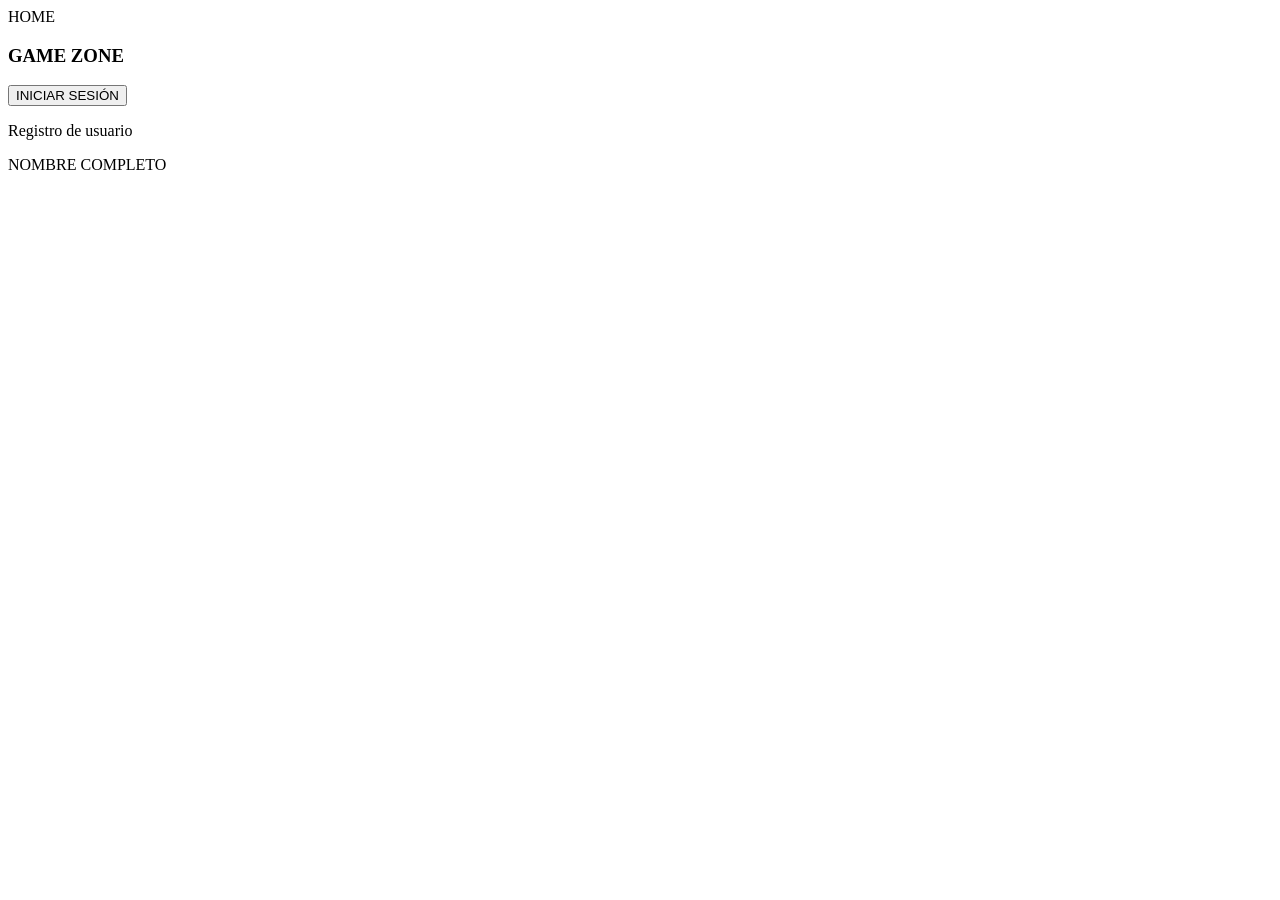
==== Index.html @ 9d8cf4f2 "Armado de la sección registro" ====
<!DOCTYPE html>
<html lang="es">

<head>
    <meta charset="UTF-8">
    <meta name="viewport" content="width=device-width, initial-scale=1.0">
    <title>GAME ZONE</title>
    <link rel="stylesheet" href="estilos.css">
</head>
<body>
    <header class="titulo">
        <a class="home">HOME</a>
        <h3>GAME ZONE</h3>
        <button class="iniciar">INICIAR SESIÓN</button>
    </header>

    <section class="registro">
        <div class="titulo-registro">
            <p>Registro de usuario</p>
        </div>

        <p>NOMBRE COMPLETO</p>
        
    </section>
</body>

</html>
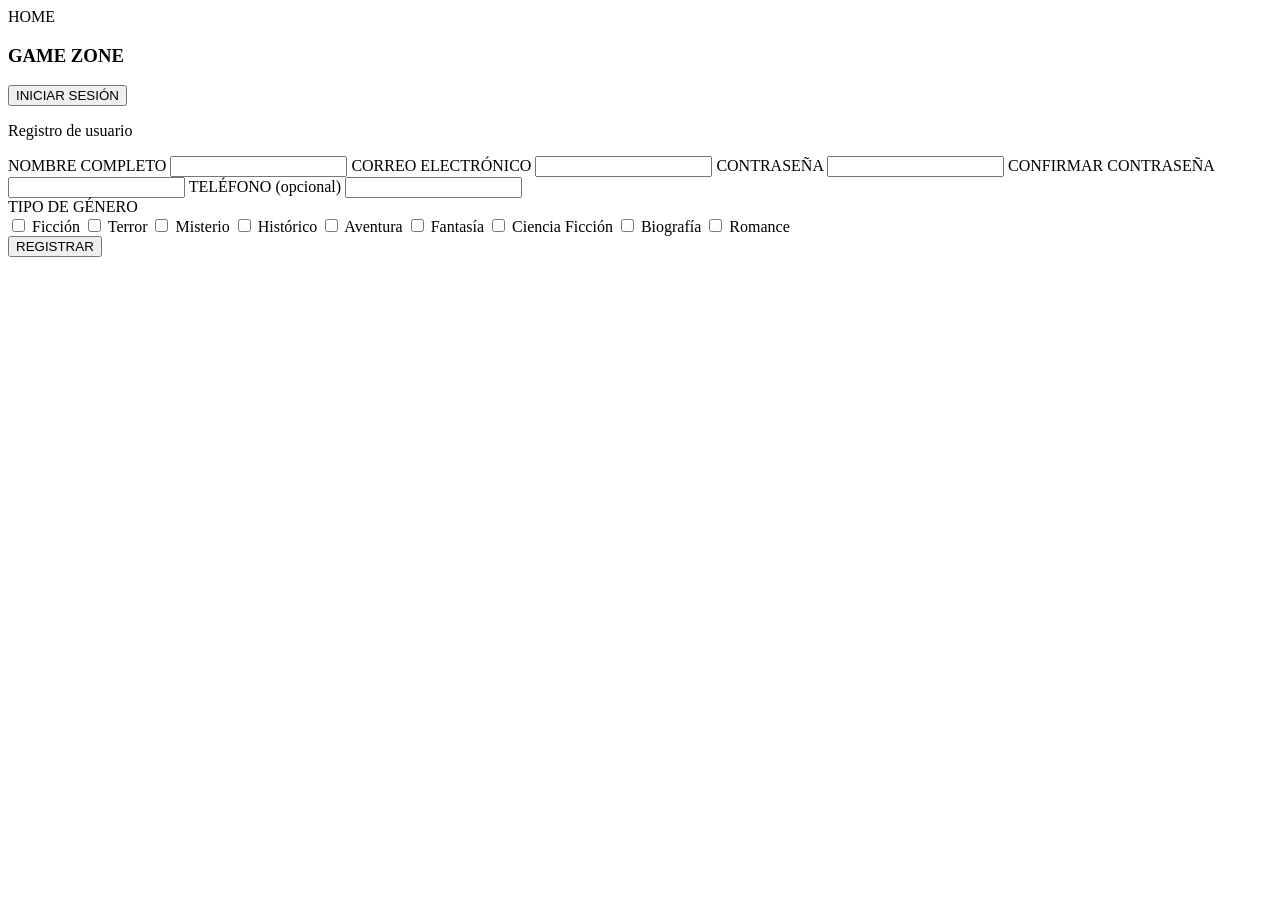
==== commit 9fba73da: "Datos del usuario completados y se agrega la sección de géneros por checkboxes" ====
--- a/Index.html
+++ b/Index.html
@@ -5,8 +5,9 @@
     <meta charset="UTF-8">
     <meta name="viewport" content="width=device-width, initial-scale=1.0">
     <title>GAME ZONE</title>
-    <link rel="stylesheet" href="estilos.css">
+    <link rel="stylesheet" href="Asset/estilos.scss">
 </head>
+
 <body>
     <header class="titulo">
         <a class="home">HOME</a>
@@ -19,8 +20,58 @@
             <p>Registro de usuario</p>
         </div>
 
-        <p>NOMBRE COMPLETO</p>
-        
+        <div class="datos-usuario">
+            <label for="nombre" class="etiqueta">NOMBRE COMPLETO</label>
+            <input type="name" id="nombre" class="caja-texto" maxlength="100" />
+
+            <label for="correo" class="etiqueta">CORREO ELECTRÓNICO</label>
+            <input type="email" id="correo" class="caja-texto" maxlength="60" />
+
+            <label for="contraseña" class="etiqueta">CONTRASEÑA</label>
+            <input type="password" id="contraseña" class="caja-texto" minlength="10" />
+
+            <label for="confirm-contraseña" class="etiqueta">CONFIRMAR CONTRASEÑA</label>
+            <input type="password" id="confirm-contraseña" class="caja-texto" />
+
+            <label for="telefono" class="etiqueta">TELÉFONO (opcional)</label>
+            <input type="tel" id="telefono" class="caja-texto" />
+        </div>
+
+        <div class="generos">
+            <label>TIPO DE GÉNERO</label>
+
+            <div class="contenedor-generos">
+                <input type="checkbox" name="genero" id="ficcion">
+                <label for="ficcion">Ficción</label>
+
+                <input type="checkbox" name="genero" id="terror">
+                <label for="terror">Terror</label>
+
+                <input type="checkbox" name="genero" id="misterio">
+                <label for="misterio">Misterio</label>
+
+                <input type="checkbox" name="genero" id="historico">
+                <label for="historico">Histórico</label>
+
+                <input type="checkbox" name="genero" id="aventura">
+                <label for="aventura">Aventura</label>
+
+                <input type="checkbox" name="genero" id="fantasia">
+                <label for="fantasia">Fantasía</label>
+
+                <input type="checkbox" name="genero" id="ciencia-ficcion">
+                <label for="ciencia-ficcion">Ciencia Ficción</label>
+
+                <input type="checkbox" name="genero" id="biografia">
+                <label for="biografia">Biografía</label>
+
+                <input type="checkbox" name="genero" id="romance">
+                <label for="romance">Romance</label>
+            </div>
+        </div>
+
+        <button class="btn-registrar">REGISTRAR</button>
+
     </section>
 </body>
 
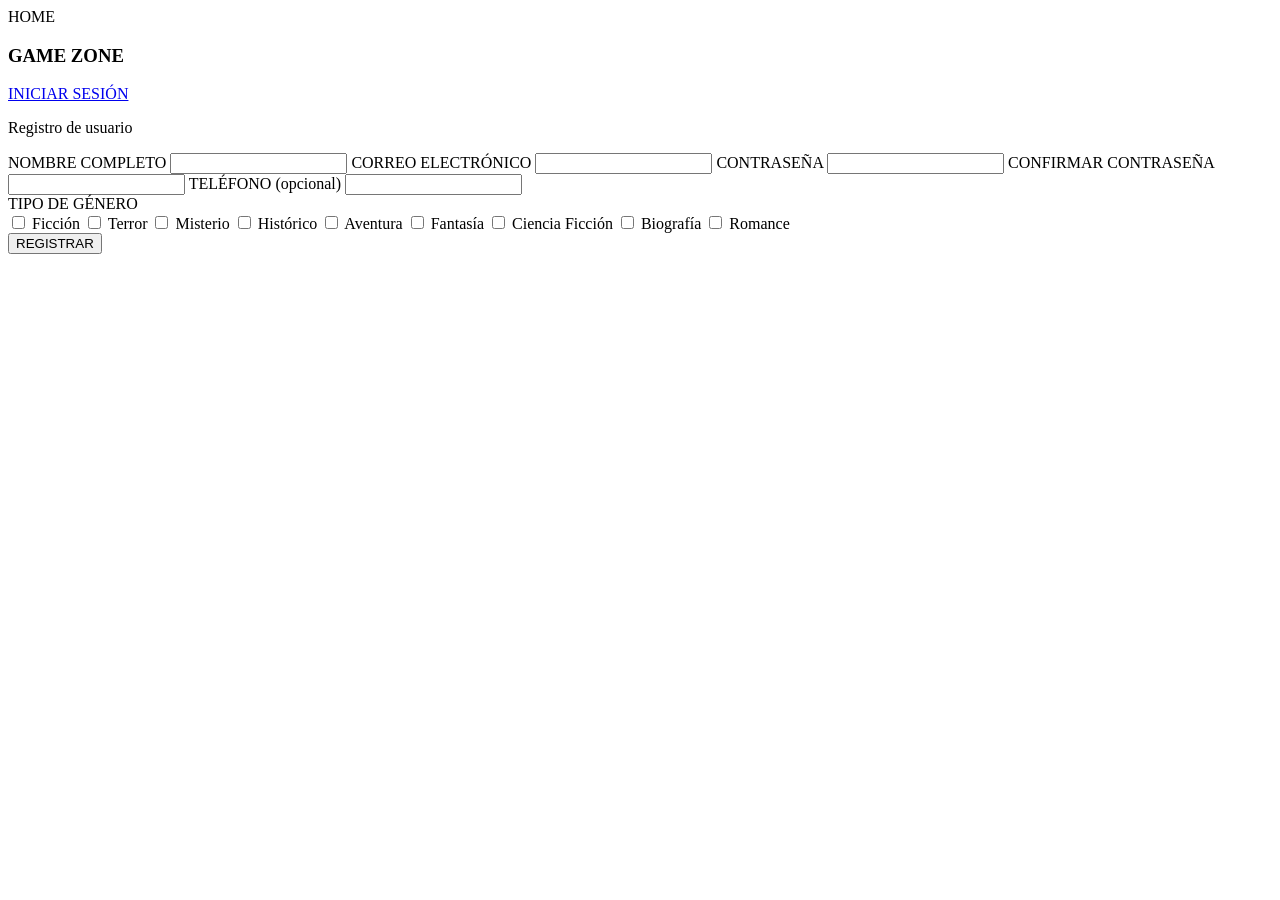
==== commit 804c63eb: "Creación de documentos necesarios" ====
--- a/Index.html
+++ b/Index.html
@@ -4,7 +4,7 @@
 <head>
     <meta charset="UTF-8">
     <meta name="viewport" content="width=device-width, initial-scale=1.0">
-    <title>GAME ZONE</title>
+    <title>Registro de usuario | GAME ZONE</title>
     <link rel="stylesheet" href="Asset/estilos.scss">
 </head>
 
@@ -12,7 +12,7 @@
     <header class="titulo">
         <a class="home">HOME</a>
         <h3>GAME ZONE</h3>
-        <button class="iniciar">INICIAR SESIÓN</button>
+        <a class="iniciar" href="Login.html">INICIAR SESIÓN</a>
     </header>
 
     <section class="registro">
@@ -74,5 +74,4 @@
 
     </section>
 </body>
-
 </html>
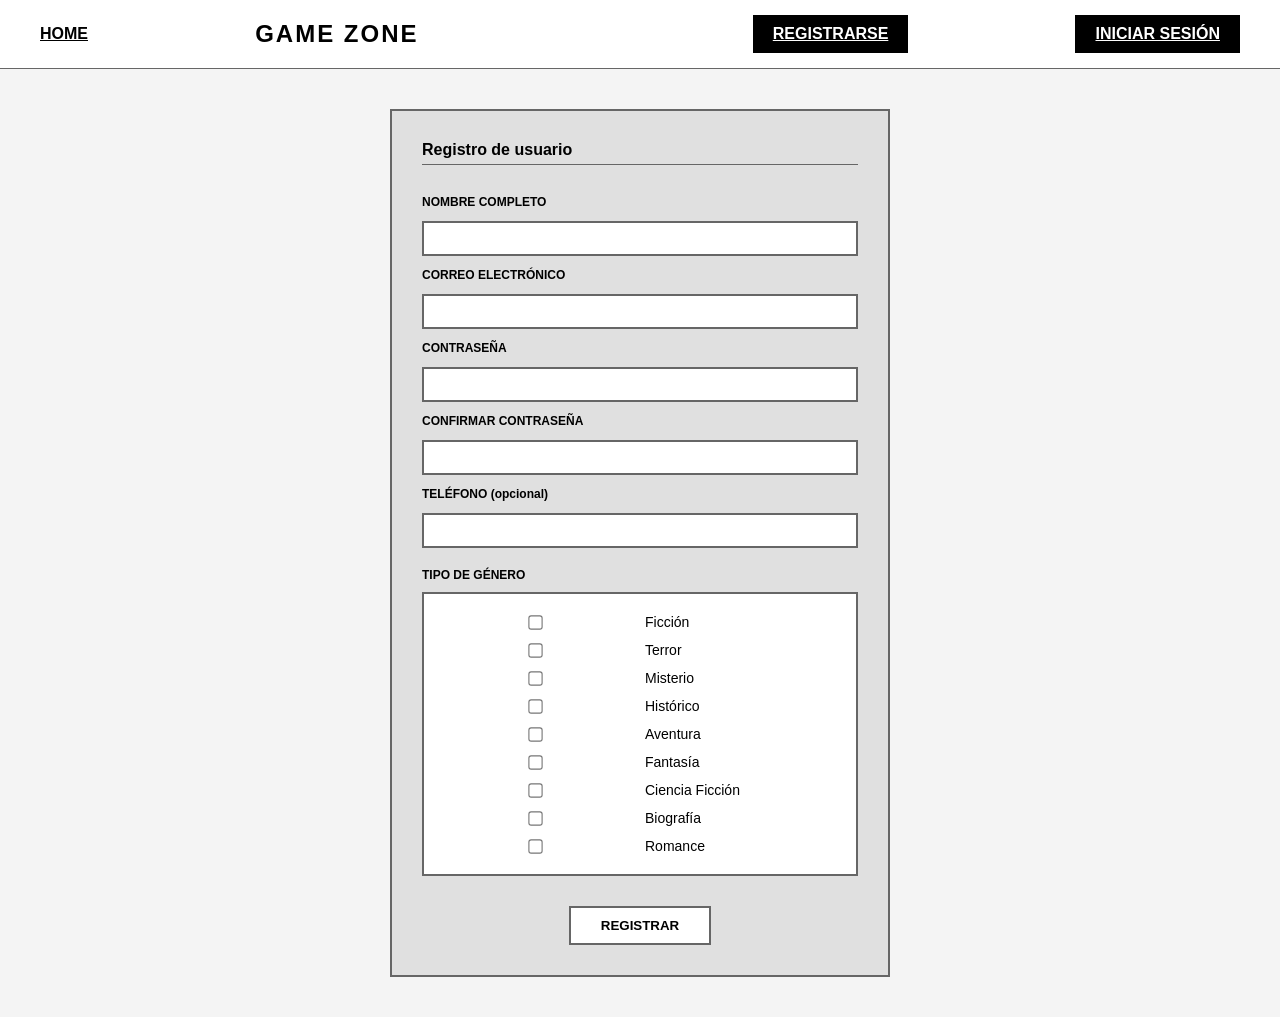
==== commit e30d864b: "Se modifica flujo de páginas" ====
--- a/Index.html
+++ b/Index.html
@@ -5,14 +5,17 @@
     <meta charset="UTF-8">
     <meta name="viewport" content="width=device-width, initial-scale=1.0">
     <title>Registro de usuario | GAME ZONE</title>
-    <link rel="stylesheet" href="Asset/estilos.scss">
+    <link rel="stylesheet" href="Asset/estilos.css">
 </head>
 
 <body>
     <header class="titulo">
-        <a class="home">HOME</a>
+        <a class="home" href="Home.html">HOME</a>
         <h3>GAME ZONE</h3>
-        <a class="iniciar" href="Login.html">INICIAR SESIÓN</a>
+        <div class="botones"></div>
+            <a class="iniciar" href="Index.html">REGISTRARSE</a>
+            <a class="iniciar" href="Login.html">INICIAR SESIÓN</a>
+        </div>
     </header>
 
     <section class="registro">
--- a/Asset/estilos.css
+++ b/Asset/estilos.css
@@ -0,0 +1,143 @@
+*{
+    margin: 0;
+    padding: 0;
+    box-sizing: border-box;
+}
+
+body {
+    font-family: Arial, sans-serif;
+    background-color: #f4f4f4;
+    margin: 0;
+    padding: 0;
+    display: flex;
+    flex-direction: column;
+    align-items: center;
+}
+
+/* Header / Barra de Navegación */
+.titulo {
+    width: 100%;
+    background-color: #ffffff;
+    border-bottom: 1px solid #666666;
+    display: flex;
+    justify-content: space-between;
+    align-items: center;
+    padding: 15px 40px;
+    box-sizing: border-box;
+}
+
+.titulo .home {
+    text-decoration: underline;
+    color: #000000;
+    cursor: pointer;
+    font-weight: bold;
+}
+
+.titulo h3 {
+    margin: 0;
+    font-size: 24px;
+    letter-spacing: 2px;
+}
+
+.titulo .iniciar {
+    background-color: #000000;
+    color: #ffffff;
+    border: none;
+    padding: 10px 20px;
+    font-weight: bold;
+    cursor: pointer;
+}
+
+/* Contenedor Principal del Registro */
+.registro {
+    background-color: #e0e0e0;
+    border: 2px solid #666666;
+    width: 500px;
+    margin: 40px 0;
+    padding: 30px;
+    box-sizing: border-box;
+    display: flex;
+    flex-direction: column;
+    gap: 20px;
+}
+
+.registro .titulo-registro {
+    font-weight: bold;
+    border-bottom: 1px solid #666666;
+    padding-bottom: 5px;
+    margin-bottom: 10px;
+}
+
+/* Formulario: Inputs y Etiquetas */
+.datos-usuario {
+    display: flex;
+    flex-direction: column;
+    gap: 12px;
+}
+
+.datos-usuario .etiqueta {
+    font-size: 12px;
+    font-weight: bold;
+    color: #000000;
+}
+
+.datos-usuario .caja-texto {
+    width: 100%;
+    height: 35px;
+    border: 2px solid #666666;
+    background-color: #ffffff;
+    padding: 5px;
+    box-sizing: border-box;
+}
+
+/* Sección de Géneros (Checkboxes) */
+.generos {
+    display: flex;
+    flex-direction: column;
+    gap: 10px;
+}
+
+.generos label {
+    font-size: 12px;
+    font-weight: bold;
+}
+
+.contenedor-generos {
+    background-color: #ffffff;
+    border: 2px solid #666666;
+    padding: 20px;
+    display: grid;
+    grid-template-columns: 1fr 1fr;
+    row-gap: 12px;
+    column-gap: 10px;
+    align-items: center;
+}
+
+.contenedor-generos input[type="checkbox"] {
+    margin-right: 8px;
+    transform: scale(1.1);
+}
+
+.contenedor-generos label {
+    font-weight: normal;
+    font-size: 14px;
+    cursor: pointer;
+    display: inline-flex;
+    align-items: center;
+}
+
+/* Botón de Registrar Centrado */
+.btn-registrar {
+    background-color: #ffffff;
+    color: #000000;
+    border: 2px solid #666666;
+    padding: 10px 30px;
+    font-weight: bold;
+    cursor: pointer;
+    align-self: center;
+    margin-top: 10px;
+}
+
+.btn-registrar:hover {
+    background-color: #f0f0f0;
+}
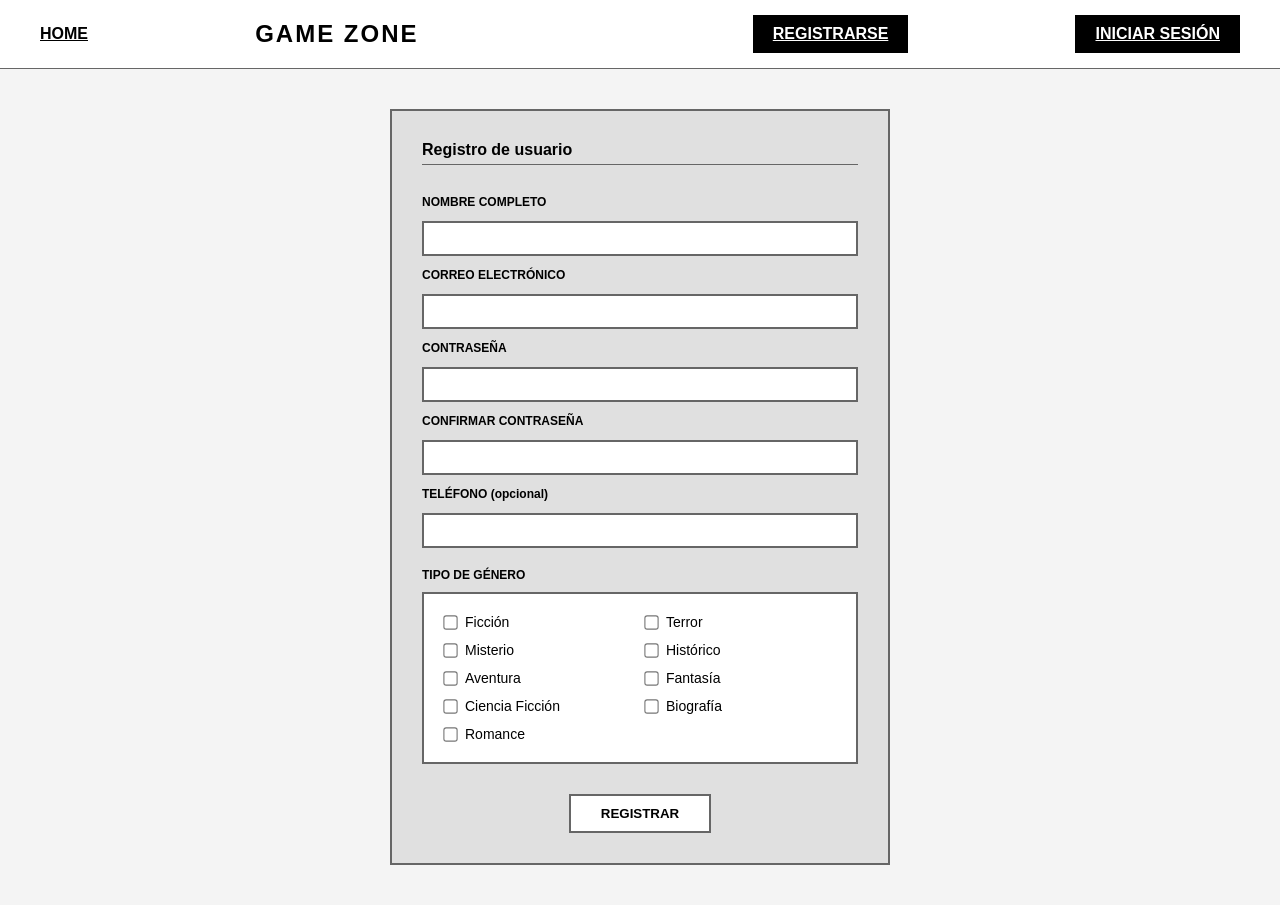
==== commit ae883968: "Cambio de formato de checklist" ====
--- a/Index.html
+++ b/Index.html
@@ -24,6 +24,7 @@
         </div>
 
         <div class="datos-usuario">
+            <!-- Se guardará en un diccionario 'usuarios' -->
             <label for="nombre" class="etiqueta">NOMBRE COMPLETO</label>
             <input type="name" id="nombre" class="caja-texto" maxlength="100" />
 
@@ -43,33 +44,53 @@
         <div class="generos">
             <label>TIPO DE GÉNERO</label>
 
+            <!-- Se valida la cantidad de opciones (AL MENOS 1) -->
+            <!-- Se guardarán en un diccionario 'generos' aparte -->
             <div class="contenedor-generos">
-                <input type="checkbox" name="genero" id="ficcion">
-                <label for="ficcion">Ficción</label>
+                <label for="ficcion">
+                    <input type="checkbox" name="genero" id="ficcion">
+                    Ficción
+                </label>
 
-                <input type="checkbox" name="genero" id="terror">
-                <label for="terror">Terror</label>
+                <label for="terror">
+                    <input type="checkbox" name="genero" id="terror">
+                    Terror
+                </label>
 
-                <input type="checkbox" name="genero" id="misterio">
-                <label for="misterio">Misterio</label>
+                <label for="misterio">
+                    <input type="checkbox" name="genero" id="misterio">
+                    Misterio
+                </label>
+                
+                <label for="historico">
+                    <input type="checkbox" name="genero" id="historico">
+                    Histórico
+                </label>
+                
+                <label for="aventura">
+                    <input type="checkbox" name="genero" id="aventura">
+                    Aventura
+                </label>
 
-                <input type="checkbox" name="genero" id="historico">
-                <label for="historico">Histórico</label>
+                <label for="fantasia">
+                    <input type="checkbox" name="genero" id="fantasia">
+                    Fantasía
+                </label>
 
-                <input type="checkbox" name="genero" id="aventura">
-                <label for="aventura">Aventura</label>
+                <label for="ciencia-ficcion">
+                    <input type="checkbox" name="genero" id="ciencia-ficcion">
+                    Ciencia Ficción
+                </label>
 
-                <input type="checkbox" name="genero" id="fantasia">
-                <label for="fantasia">Fantasía</label>
+                <label for="biografia">
+                    <input type="checkbox" name="genero" id="biografia">
+                    Biografía
+                </label>
 
-                <input type="checkbox" name="genero" id="ciencia-ficcion">
-                <label for="ciencia-ficcion">Ciencia Ficción</label>
-
-                <input type="checkbox" name="genero" id="biografia">
-                <label for="biografia">Biografía</label>
-
-                <input type="checkbox" name="genero" id="romance">
-                <label for="romance">Romance</label>
+                <label for="romance">
+                    <input type="checkbox" name="genero" id="romance">
+                    Romance
+                </label>
             </div>
         </div>
 
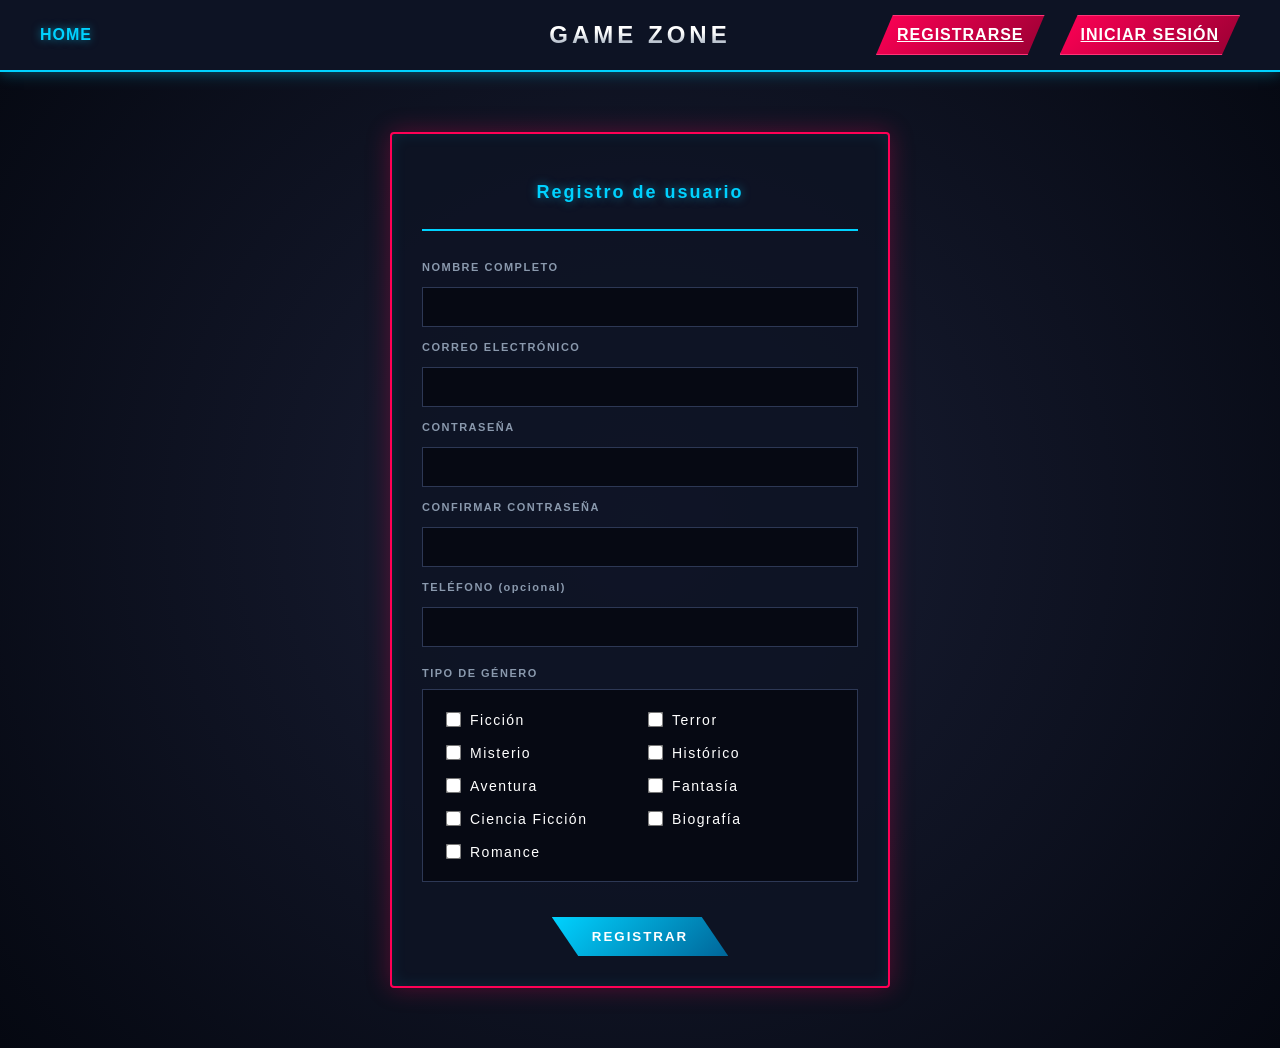
==== commit 031bec0d: "se agrega un estilo mas moderlo al css y se configura para que los botones de registrarse y iniciar " ====
--- a/Index.html
+++ b/Index.html
@@ -6,13 +6,16 @@
     <meta name="viewport" content="width=device-width, initial-scale=1.0">
     <title>Registro de usuario | GAME ZONE</title>
     <link rel="stylesheet" href="Asset/estilos.css">
+    <script src="Asset/Script.js" defer></script>
 </head>
 
 <body>
     <header class="titulo">
         <a class="home" href="Home.html">HOME</a>
         <h3>GAME ZONE</h3>
-        <div class="botones"></div>
+        
+        
+        <div class="botones">
             <a class="iniciar" href="Index.html">REGISTRARSE</a>
             <a class="iniciar" href="Login.html">INICIAR SESIÓN</a>
         </div>
--- a/Asset/estilos.css
+++ b/Asset/estilos.css
@@ -1,143 +1,208 @@
-*{
-    margin: 0;
-    padding: 0;
-    box-sizing: border-box;
-}
-
-body {
-    font-family: Arial, sans-serif;
-    background-color: #f4f4f4;
-    margin: 0;
-    padding: 0;
+css* { 
+    margin: 0; 
+    padding: 0; 
+    box-sizing: border-box; 
+} 
+
+body { 
+    font-family: 'Orbitron', 'Arial', sans-serif; 
+    background-color: #0b0f19; 
+    background-image: radial-gradient(circle at center, #1a1f36 0%, #050811 100%);
+    margin: 0; 
+    padding: 0; 
+    display: flex; 
+    flex-direction: column; 
+    align-items: center; 
+    color: #ffffff;
+} 
+
+
+.titulo { 
+    width: 100%; 
+    background-color: #0d1324; 
+    border-bottom: 2px solid #00d2ff; 
+    box-shadow: 0 0 15px rgba(0, 210, 255, 0.4);
+    display: grid; 
+    grid-template-columns: 1fr auto 1fr; 
+    align-items: center; 
+    padding: 15px 40px; 
+    box-sizing: border-box; 
+} 
+
+
+.titulo .botones {
     display: flex;
-    flex-direction: column;
+    gap: 15px;
+    justify-self: end; 
     align-items: center;
 }
 
-/* Header / Barra de Navegación */
-.titulo {
-    width: 100%;
-    background-color: #ffffff;
-    border-bottom: 1px solid #666666;
-    display: flex;
-    justify-content: space-between;
-    align-items: center;
-    padding: 15px 40px;
-    box-sizing: border-box;
-}
-
-.titulo .home {
-    text-decoration: underline;
-    color: #000000;
+.titulo .home { 
+    text-decoration: none; 
+    color: #00d2ff; 
+    cursor: pointer; 
+    font-weight: bold; 
+    text-transform: uppercase;
+    letter-spacing: 1px;
+    text-shadow: 0 0 8px rgba(0, 210, 255, 0.6);
+} 
+
+.titulo h3 { 
+    margin: 0; 
+    font-size: 24px; 
+    letter-spacing: 4px; 
+    color: #ffffff;
+    font-weight: 900;
+    /* Efecto degradado cromado/metálico */
+    background: linear-gradient(to bottom, #ffffff 40%, #8a99ad 100%);
+    -webkit-background-clip: text;
+    -webkit-text-fill-color: transparent;
+    background-clip: text; 
+} 
+
+.titulo .iniciar { 
+    background: linear-gradient(135deg, #ff0055 0%, #990033 100%); /* Neón rojo/fucsia */
+    color: #ffffff; 
+    border: 1px solid #ff3377; 
+    padding: 10px 20px; 
+    font-weight: bold; 
+    cursor: pointer; 
+    text-transform: uppercase;
+    letter-spacing: 1px;
+    clip-path: polygon(10% 0%, 100% 0%, 90% 100%, 0% 100%); 
+    transition: all 0.3s ease;
+} 
+
+.titulo .iniciar:hover {
+    box-shadow: 0 0 15px #ff0055;
+    transform: scale(1.05);
+}
+
+
+.registro { 
+    background-color: rgba(13, 19, 36, 0.85); 
+    border: 2px solid #ff0055; 
+    box-shadow: 0 0 25px rgba(255, 0, 85, 0.3), inset 0 0 15px rgba(0, 210, 255, 0.1);
+    width: 500px; 
+    margin: 60px 0; 
+    padding: 30px; 
+    box-sizing: border-box; 
+    display: flex; 
+    flex-direction: column; 
+    gap: 20px; 
+    position: relative;
+    border-radius: 4px;
+} 
+
+.registro .titulo-registro { 
+    font-weight: bold; 
+    border-bottom: 2px solid #00d2ff; 
+    padding-bottom: 8px; 
+    margin-bottom: 10px; 
+    font-size: 18px;
+    letter-spacing: 2px;
+    color: #00d2ff;
+    text-shadow: 0 0 10px rgba(0, 210, 255, 0.5);
+    text-align: center;
+} 
+
+
+.datos-usuario { 
+    display: flex; 
+    flex-direction: column; 
+    gap: 14px; 
+} 
+
+.datos-usuario .etiqueta { 
+    font-size: 11px; 
+    font-weight: bold; 
+    color: #8a99ad; 
+    letter-spacing: 1.5px;
+} 
+
+.datos-usuario .caja-texto { 
+    width: 100%; 
+    height: 40px; 
+    border: 1px solid #2d3855; 
+    background-color: #060913; 
+    color: #ffffff;
+    padding: 10px; 
+    box-sizing: border-box; 
+    font-family: inherit;
+    transition: all 0.3s ease;
+} 
+
+.datos-usuario .caja-texto:focus {
+    outline: none;
+    border-color: #00d2ff;
+    box-shadow: 0 0 10px rgba(0, 210, 255, 0.5);
+}
+
+
+.generos { 
+    display: flex; 
+    flex-direction: column; 
+    gap: 10px; 
+} 
+
+.generos label { 
+    font-size: 11px; 
+    font-weight: bold; 
+    color: #8a99ad;
+    letter-spacing: 1.5px;
+} 
+
+.contenedor-generos { 
+    background-color: #060913; 
+    border: 1px solid #2d3855; 
+    padding: 20px; 
+    display: grid; 
+    grid-template-columns: 1fr 1fr; 
+    row-gap: 14px; 
+    column-gap: 10px; 
+    align-items: center; 
+} 
+
+.contenedor-generos input[type="checkbox"] { 
+    margin-right: 10px; 
+    accent-color: #00d2ff;
+    transform: scale(1.2);
     cursor: pointer;
-    font-weight: bold;
-}
-
-.titulo h3 {
-    margin: 0;
-    font-size: 24px;
+} 
+
+.contenedor-generos label { 
+    font-weight: normal; 
+    font-size: 14px; 
+    color: #ffffff;
+    cursor: pointer; 
+    display: inline-flex; 
+    align-items: center; 
+    transition: color 0.2s ease;
+} 
+
+.contenedor-generos label:hover {
+    color: #00d2ff;
+}
+
+
+.btn-registrar { 
+    background: linear-gradient(135deg, #00d2ff 0%, #006699 100%);
+    color: #ffffff; 
+    border: none;
+    padding: 12px 40px; 
+    font-weight: bold; 
+    cursor: pointer; 
+    align-self: center; 
+    margin-top: 15px; 
     letter-spacing: 2px;
-}
-
-.titulo .iniciar {
-    background-color: #000000;
-    color: #ffffff;
-    border: none;
-    padding: 10px 20px;
-    font-weight: bold;
-    cursor: pointer;
-}
-
-/* Contenedor Principal del Registro */
-.registro {
-    background-color: #e0e0e0;
-    border: 2px solid #666666;
-    width: 500px;
-    margin: 40px 0;
-    padding: 30px;
-    box-sizing: border-box;
-    display: flex;
-    flex-direction: column;
-    gap: 20px;
-}
-
-.registro .titulo-registro {
-    font-weight: bold;
-    border-bottom: 1px solid #666666;
-    padding-bottom: 5px;
-    margin-bottom: 10px;
-}
-
-/* Formulario: Inputs y Etiquetas */
-.datos-usuario {
-    display: flex;
-    flex-direction: column;
-    gap: 12px;
-}
-
-.datos-usuario .etiqueta {
-    font-size: 12px;
-    font-weight: bold;
-    color: #000000;
-}
-
-.datos-usuario .caja-texto {
-    width: 100%;
-    height: 35px;
-    border: 2px solid #666666;
-    background-color: #ffffff;
-    padding: 5px;
-    box-sizing: border-box;
-}
-
-/* Sección de Géneros (Checkboxes) */
-.generos {
-    display: flex;
-    flex-direction: column;
-    gap: 10px;
-}
-
-.generos label {
-    font-size: 12px;
-    font-weight: bold;
-}
-
-.contenedor-generos {
-    background-color: #ffffff;
-    border: 2px solid #666666;
-    padding: 20px;
-    display: grid;
-    grid-template-columns: 1fr 1fr;
-    row-gap: 12px;
-    column-gap: 10px;
-    align-items: center;
-}
-
-.contenedor-generos input[type="checkbox"] {
-    margin-right: 8px;
-    transform: scale(1.1);
-}
-
-.contenedor-generos label {
-    font-weight: normal;
-    font-size: 14px;
-    cursor: pointer;
-    display: inline-flex;
-    align-items: center;
-}
-
-/* Botón de Registrar Centrado */
-.btn-registrar {
-    background-color: #ffffff;
-    color: #000000;
-    border: 2px solid #666666;
-    padding: 10px 30px;
-    font-weight: bold;
-    cursor: pointer;
-    align-self: center;
-    margin-top: 10px;
-}
-
-.btn-registrar:hover {
-    background-color: #f0f0f0;
+    text-transform: uppercase;
+    box-shadow: 0 0 15px rgba(0, 210, 255, 0.4);
+    clip-path: polygon(0 0, 85% 0, 100% 100%, 15% 100%); 
+    transition: all 0.3s ease;
+} 
+
+.btn-registrar:hover { 
+    background: linear-gradient(135deg, #00f0ff 0%, #0088cc 100%);
+    box-shadow: 0 0 25px #00d2ff;
+    transform: scale(1.05);
 }
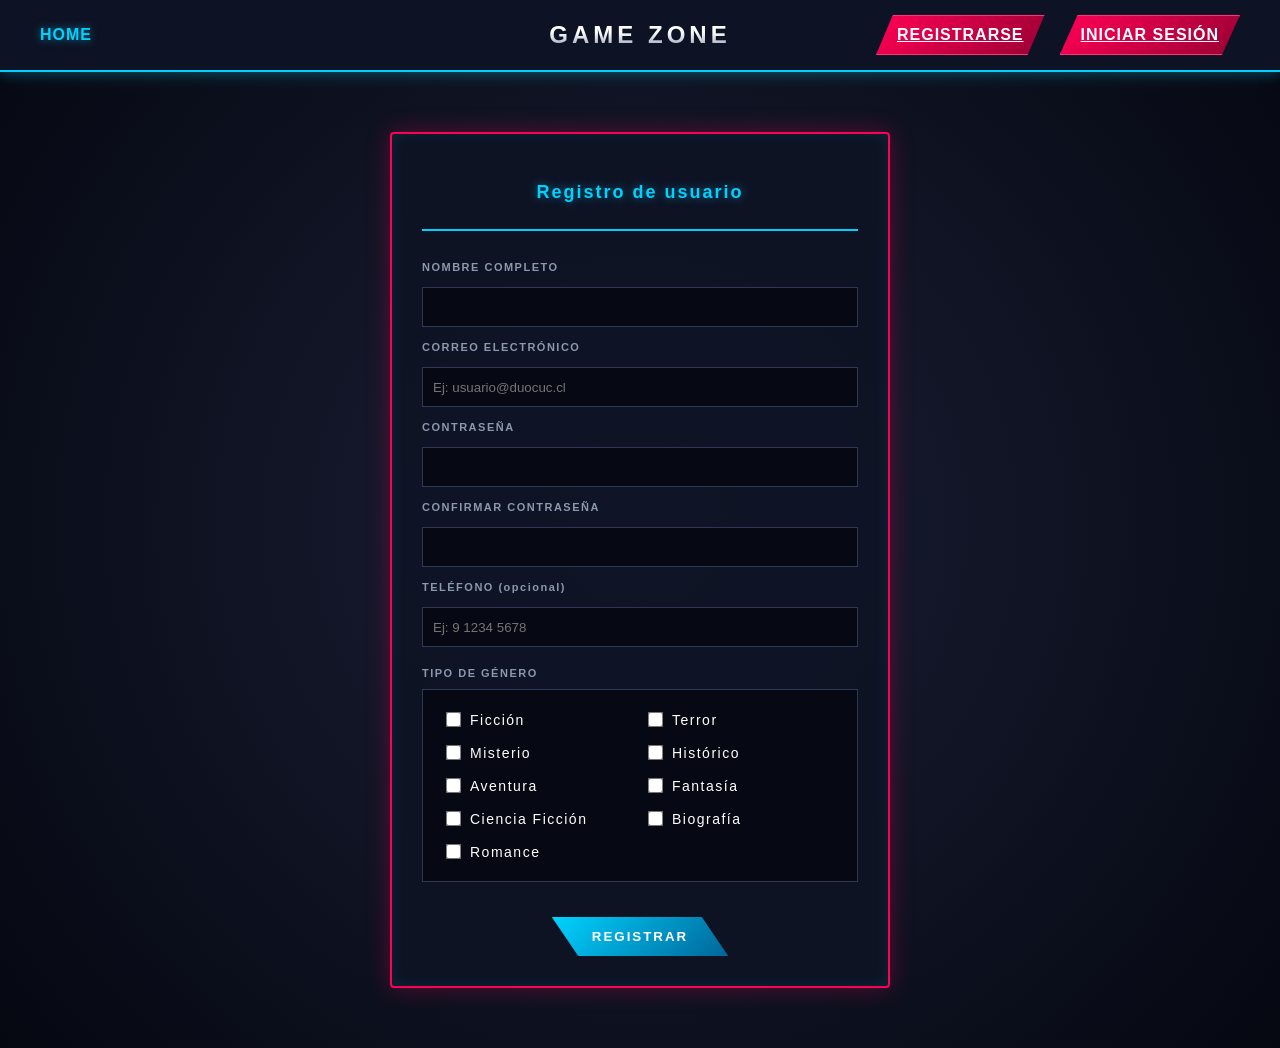
==== commit 90eba2e6: "Se modifican IDs de los botones de Registro e Iniciar Sesión y se implementa la lógica de Login comp" ====
--- a/Index.html
+++ b/Index.html
@@ -13,8 +13,8 @@
     <header class="titulo">
         <a class="home" href="Home.html">HOME</a>
         <h3>GAME ZONE</h3>
-        
-        
+
+
         <div class="botones">
             <a class="iniciar" href="Index.html">REGISTRARSE</a>
             <a class="iniciar" href="Login.html">INICIAR SESIÓN</a>
@@ -32,16 +32,16 @@
             <input type="name" id="nombre" class="caja-texto" maxlength="100" />
 
             <label for="correo" class="etiqueta">CORREO ELECTRÓNICO</label>
-            <input type="email" id="correo" class="caja-texto" maxlength="60" />
+            <input type="email" id="correo" class="caja-texto" maxlength="60" placeholder="Ej: usuario@duocuc.cl" />
 
             <label for="contraseña" class="etiqueta">CONTRASEÑA</label>
-            <input type="password" id="contraseña" class="caja-texto" minlength="10" />
+            <input type="password" id="contraseña" class="caja-texto" />
 
             <label for="confirm-contraseña" class="etiqueta">CONFIRMAR CONTRASEÑA</label>
             <input type="password" id="confirm-contraseña" class="caja-texto" />
 
             <label for="telefono" class="etiqueta">TELÉFONO (opcional)</label>
-            <input type="tel" id="telefono" class="caja-texto" />
+            <input type="tel" id="telefono" class="caja-texto" placeholder="Ej: 9 1234 5678" />
         </div>
 
         <div class="generos">
@@ -64,12 +64,12 @@
                     <input type="checkbox" name="genero" id="misterio">
                     Misterio
                 </label>
-                
+
                 <label for="historico">
                     <input type="checkbox" name="genero" id="historico">
                     Histórico
                 </label>
-                
+
                 <label for="aventura">
                     <input type="checkbox" name="genero" id="aventura">
                     Aventura
@@ -97,8 +97,9 @@
             </div>
         </div>
 
-        <button class="btn-registrar">REGISTRAR</button>
+        <button id="registro" class="btn-registrar">REGISTRAR</button>
 
     </section>
 </body>
+
 </html>
